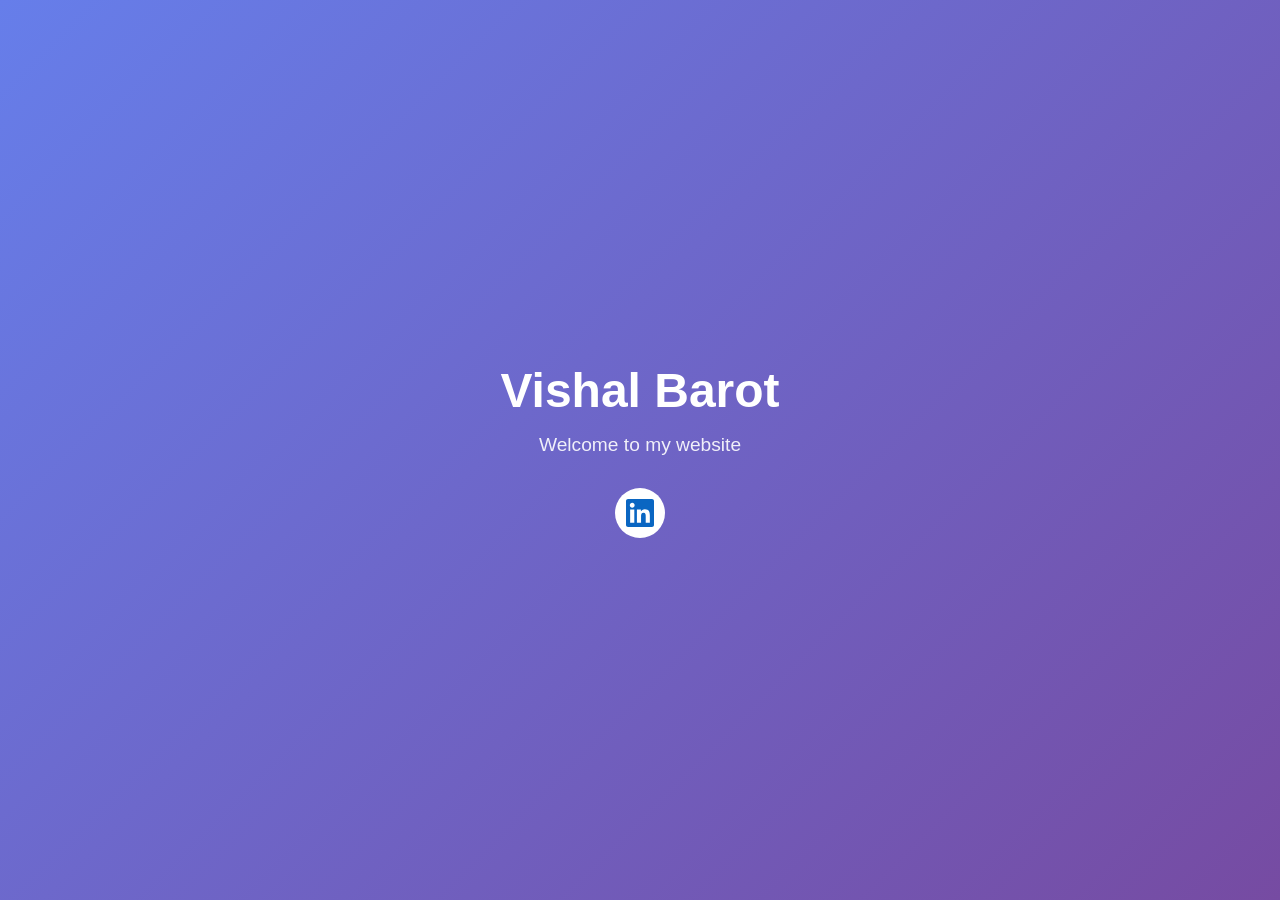
==== index.html @ 0df4ba6d "Add HTML website with LinkedIn link instead of README changes Co-authored-by: vlearner <17122778+vle" ====
<!DOCTYPE html>
<html lang="en">
<head>
    <meta charset="UTF-8">
    <meta name="viewport" content="width=device-width, initial-scale=1.0">
    <title>Vishal Barot</title>
    <style>
        * {
            margin: 0;
            padding: 0;
            box-sizing: border-box;
        }
        
        body {
            font-family: -apple-system, BlinkMacSystemFont, 'Segoe UI', Roboto, Oxygen, Ubuntu, Cantarell, sans-serif;
            min-height: 100vh;
            display: flex;
            flex-direction: column;
            align-items: center;
            justify-content: center;
            background: linear-gradient(135deg, #667eea 0%, #764ba2 100%);
            color: #fff;
        }
        
        .container {
            text-align: center;
            padding: 2rem;
        }
        
        h1 {
            font-size: 3rem;
            margin-bottom: 1rem;
        }
        
        p {
            font-size: 1.2rem;
            margin-bottom: 2rem;
            opacity: 0.9;
        }
        
        .social-links {
            display: flex;
            gap: 1rem;
            justify-content: center;
        }
        
        .social-links a {
            display: inline-flex;
            align-items: center;
            justify-content: center;
            width: 50px;
            height: 50px;
            border-radius: 50%;
            background-color: #fff;
            transition: transform 0.3s ease, box-shadow 0.3s ease;
        }
        
        .social-links a:hover {
            transform: translateY(-3px);
            box-shadow: 0 10px 20px rgba(0, 0, 0, 0.2);
        }
        
        .social-links img {
            width: 28px;
            height: 28px;
        }
    </style>
</head>
<body>
    <div class="container">
        <h1>Vishal Barot</h1>
        <p>Welcome to my website</p>
        
        <div class="social-links">
            <a href="https://www.linkedin.com/in/vishalhbarot/" target="_blank" rel="noopener noreferrer" title="Connect on LinkedIn">
                <svg xmlns="http://www.w3.org/2000/svg" viewBox="0 0 24 24" width="28" height="28" aria-label="LinkedIn">
                    <title>LinkedIn</title>
                    <path fill="#0A66C2" d="M20.447 20.452h-3.554v-5.569c0-1.328-.027-3.037-1.852-3.037-1.853 0-2.136 1.445-2.136 2.939v5.667H9.351V9h3.414v1.561h.046c.477-.9 1.637-1.85 3.37-1.85 3.601 0 4.267 2.37 4.267 5.455v6.286zM5.337 7.433c-1.144 0-2.063-.926-2.063-2.065 0-1.138.92-2.063 2.063-2.063 1.14 0 2.064.925 2.064 2.063 0 1.139-.925 2.065-2.064 2.065zm1.782 13.019H3.555V9h3.564v11.452zM22.225 0H1.771C.792 0 0 .774 0 1.729v20.542C0 23.227.792 24 1.771 24h20.451C23.2 24 24 23.227 24 22.271V1.729C24 .774 23.2 0 22.222 0h.003z"/>
                </svg>
            </a>
        </div>
    </div>
</body>
</html>
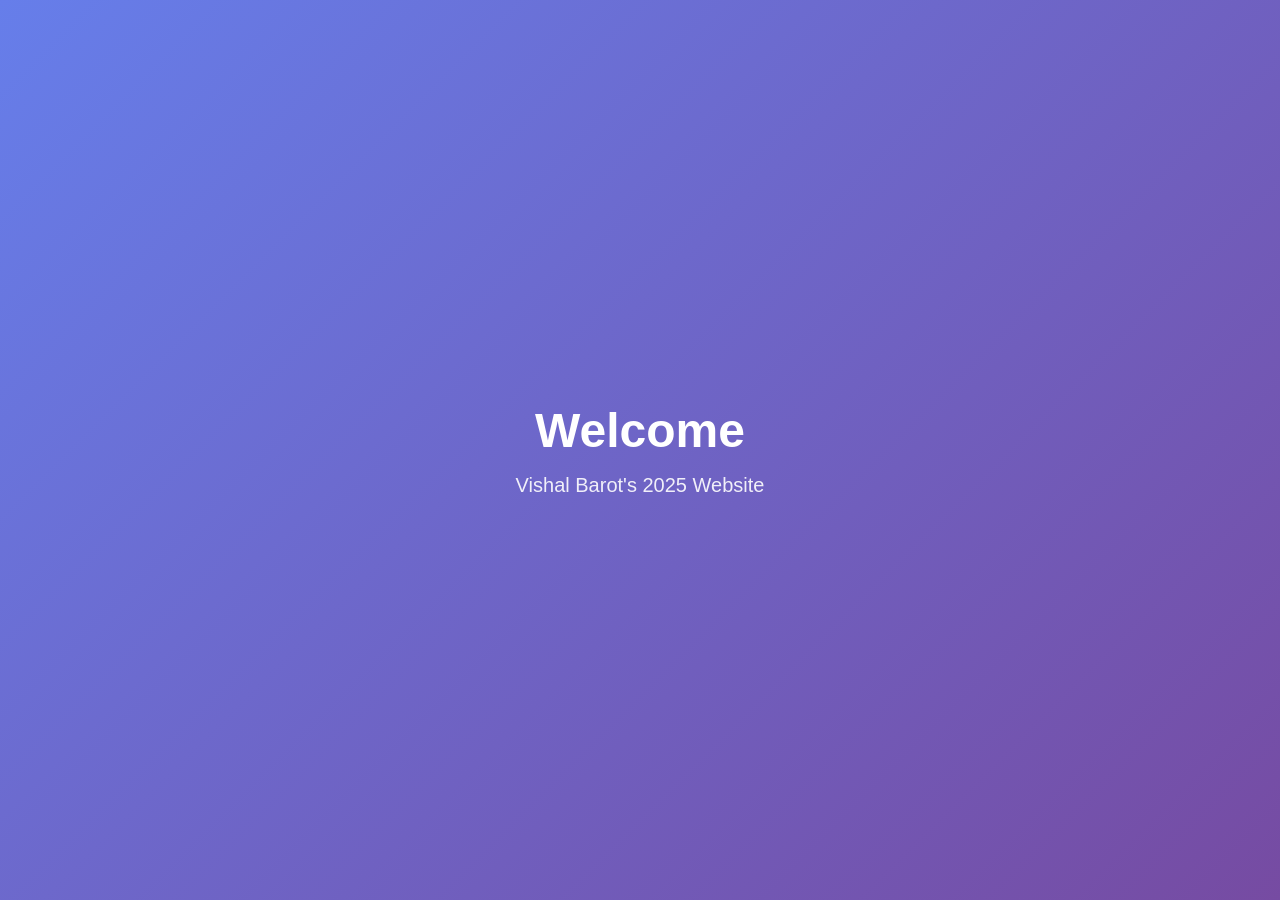
==== commit feb4fe22: "Add basic website structure and Vercel configuration for deployment Co-authored-by: vlearner <171227" ====
--- a/index.html
+++ b/index.html
@@ -3,82 +3,40 @@
 <head>
     <meta charset="UTF-8">
     <meta name="viewport" content="width=device-width, initial-scale=1.0">
-    <title>Vishal Barot</title>
+    <title>Vishal Barot - 2025 Website</title>
     <style>
         * {
             margin: 0;
             padding: 0;
             box-sizing: border-box;
         }
-        
         body {
             font-family: -apple-system, BlinkMacSystemFont, 'Segoe UI', Roboto, Oxygen, Ubuntu, Cantarell, sans-serif;
+            background: linear-gradient(135deg, #667eea 0%, #764ba2 100%);
             min-height: 100vh;
             display: flex;
-            flex-direction: column;
+            justify-content: center;
             align-items: center;
-            justify-content: center;
-            background: linear-gradient(135deg, #667eea 0%, #764ba2 100%);
             color: #fff;
         }
-        
         .container {
             text-align: center;
             padding: 2rem;
         }
-        
         h1 {
             font-size: 3rem;
             margin-bottom: 1rem;
         }
-        
         p {
-            font-size: 1.2rem;
-            margin-bottom: 2rem;
+            font-size: 1.25rem;
             opacity: 0.9;
-        }
-        
-        .social-links {
-            display: flex;
-            gap: 1rem;
-            justify-content: center;
-        }
-        
-        .social-links a {
-            display: inline-flex;
-            align-items: center;
-            justify-content: center;
-            width: 50px;
-            height: 50px;
-            border-radius: 50%;
-            background-color: #fff;
-            transition: transform 0.3s ease, box-shadow 0.3s ease;
-        }
-        
-        .social-links a:hover {
-            transform: translateY(-3px);
-            box-shadow: 0 10px 20px rgba(0, 0, 0, 0.2);
-        }
-        
-        .social-links img {
-            width: 28px;
-            height: 28px;
         }
     </style>
 </head>
 <body>
     <div class="container">
-        <h1>Vishal Barot</h1>
-        <p>Welcome to my website</p>
-        
-        <div class="social-links">
-            <a href="https://www.linkedin.com/in/vishalhbarot/" target="_blank" rel="noopener noreferrer" title="Connect on LinkedIn">
-                <svg xmlns="http://www.w3.org/2000/svg" viewBox="0 0 24 24" width="28" height="28" aria-label="LinkedIn">
-                    <title>LinkedIn</title>
-                    <path fill="#0A66C2" d="M20.447 20.452h-3.554v-5.569c0-1.328-.027-3.037-1.852-3.037-1.853 0-2.136 1.445-2.136 2.939v5.667H9.351V9h3.414v1.561h.046c.477-.9 1.637-1.85 3.37-1.85 3.601 0 4.267 2.37 4.267 5.455v6.286zM5.337 7.433c-1.144 0-2.063-.926-2.063-2.065 0-1.138.92-2.063 2.063-2.063 1.14 0 2.064.925 2.064 2.063 0 1.139-.925 2.065-2.064 2.065zm1.782 13.019H3.555V9h3.564v11.452zM22.225 0H1.771C.792 0 0 .774 0 1.729v20.542C0 23.227.792 24 1.771 24h20.451C23.2 24 24 23.227 24 22.271V1.729C24 .774 23.2 0 22.222 0h.003z"/>
-                </svg>
-            </a>
-        </div>
+        <h1>Welcome</h1>
+        <p>Vishal Barot's 2025 Website</p>
     </div>
 </body>
 </html>
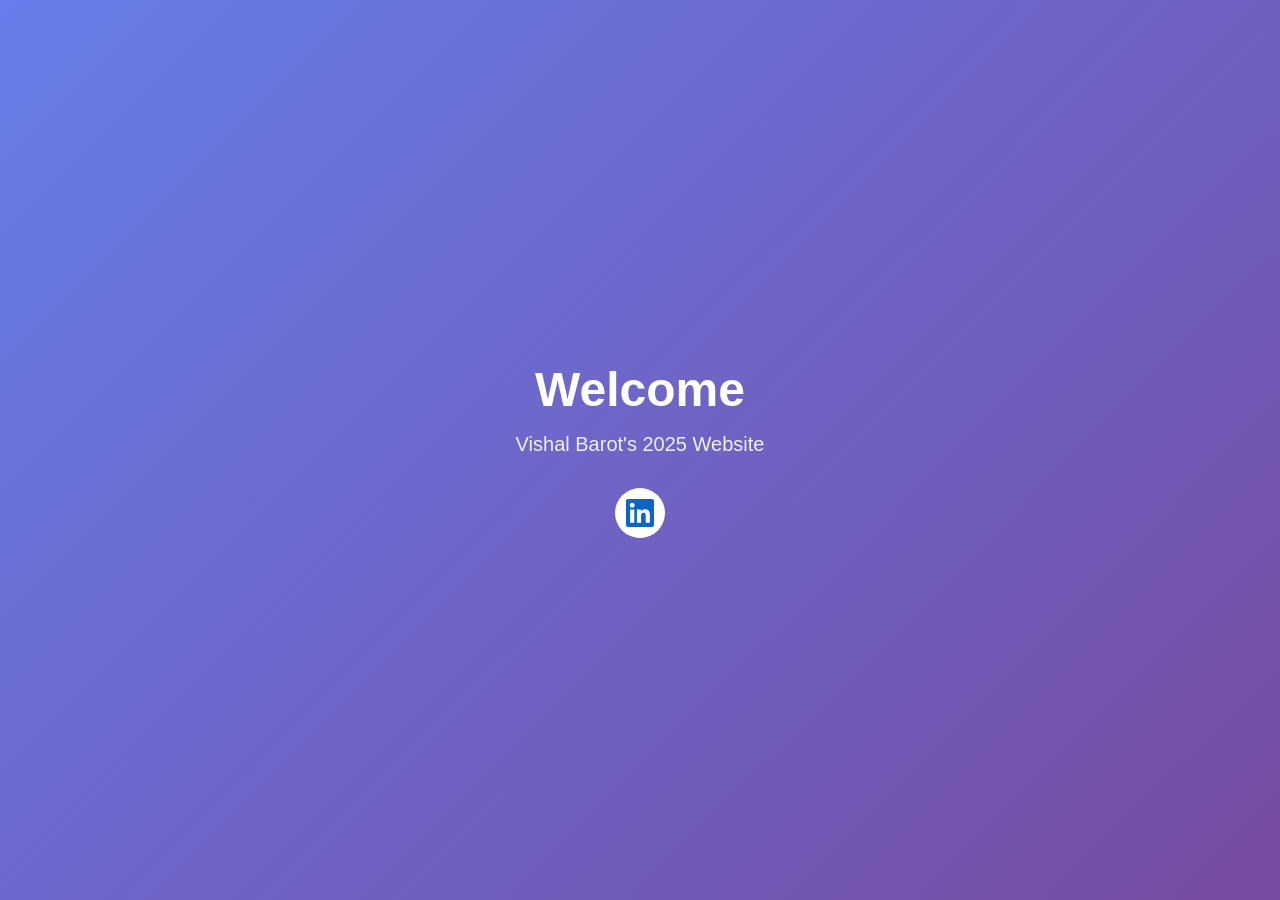
==== commit c5aee9ba: "Add LinkedIn link to index.html with improved accessibility Co-authored-by: vlearner <17122778+vlear" ====
--- a/index.html
+++ b/index.html
@@ -30,6 +30,30 @@
         p {
             font-size: 1.25rem;
             opacity: 0.9;
+            margin-bottom: 2rem;
+        }
+        .social-links {
+            display: flex;
+            gap: 1rem;
+            justify-content: center;
+        }
+        .social-links a {
+            display: inline-flex;
+            align-items: center;
+            justify-content: center;
+            width: 50px;
+            height: 50px;
+            border-radius: 50%;
+            background-color: #fff;
+            transition: transform 0.3s ease, box-shadow 0.3s ease;
+        }
+        .social-links a:hover {
+            transform: translateY(-3px);
+            box-shadow: 0 10px 20px rgba(0, 0, 0, 0.2);
+        }
+        .social-links svg {
+            width: 28px;
+            height: 28px;
         }
     </style>
 </head>
@@ -37,6 +61,14 @@
     <div class="container">
         <h1>Welcome</h1>
         <p>Vishal Barot's 2025 Website</p>
+        <div class="social-links">
+            <a href="https://www.linkedin.com/in/vishalhbarot/" target="_blank" rel="noopener noreferrer" aria-label="Connect on LinkedIn" title="Connect on LinkedIn">
+                <svg xmlns="http://www.w3.org/2000/svg" viewBox="0 0 24 24" role="img">
+                    <title>LinkedIn</title>
+                    <path fill="#0A66C2" d="M20.447 20.452h-3.554v-5.569c0-1.328-.027-3.037-1.852-3.037-1.853 0-2.136 1.445-2.136 2.939v5.667H9.351V9h3.414v1.561h.046c.477-.9 1.637-1.85 3.37-1.85 3.601 0 4.267 2.37 4.267 5.455v6.286zM5.337 7.433c-1.144 0-2.063-.926-2.063-2.065 0-1.138.92-2.063 2.063-2.063 1.14 0 2.064.925 2.064 2.063 0 1.139-.925 2.065-2.064 2.065zm1.782 13.019H3.555V9h3.564v11.452zM22.225 0H1.771C.792 0 0 .774 0 1.729v20.542C0 23.227.792 24 1.771 24h20.451C23.2 24 24 23.227 24 22.271V1.729C24 .774 23.2 0 22.222 0h.003z"/>
+                </svg>
+            </a>
+        </div>
     </div>
 </body>
 </html>
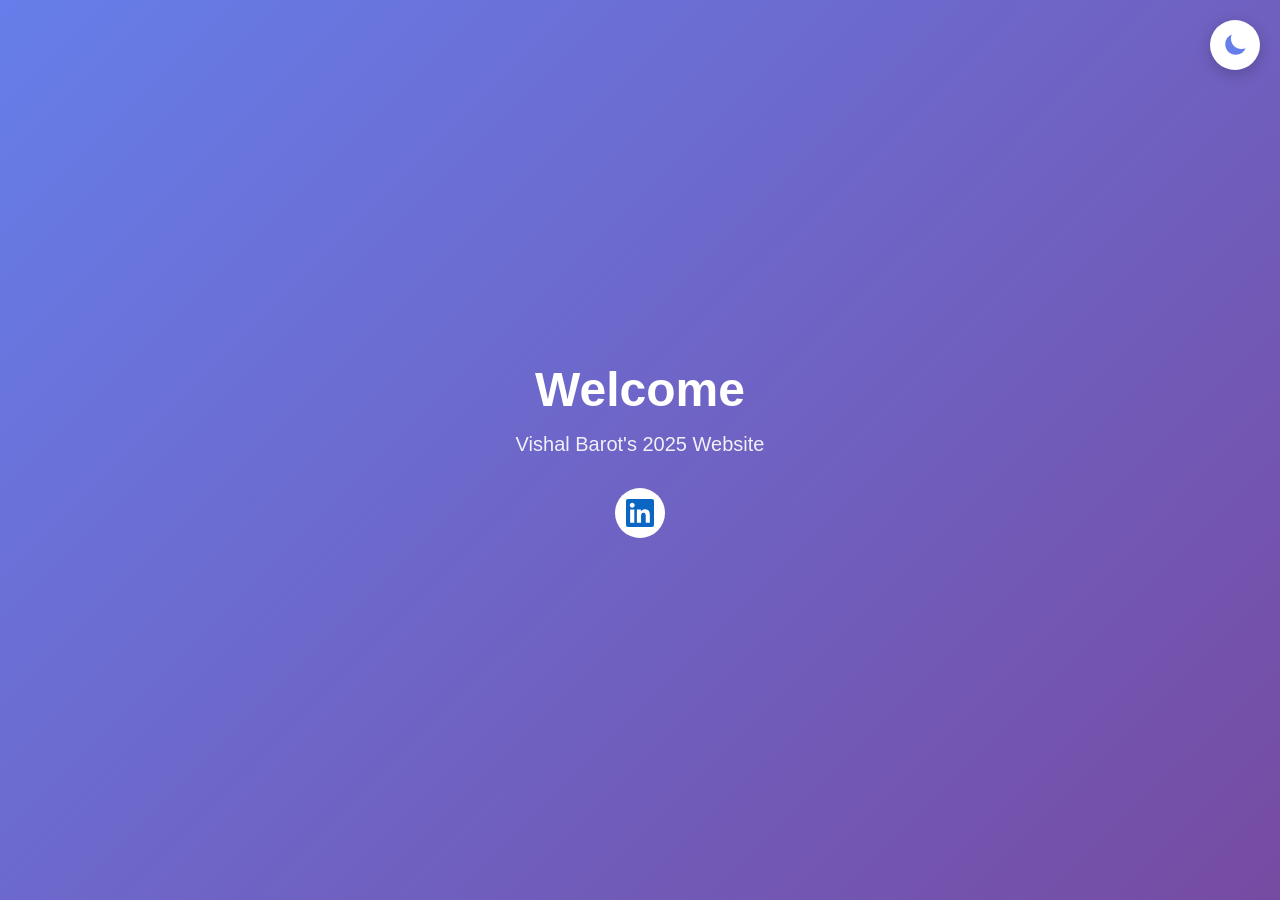
==== commit 3b25dc7f: "Add dark/light mode toggle with sun/moon icons Co-authored-by: vlearner <17122778+vlearner@users.nor" ====
--- a/index.html
+++ b/index.html
@@ -5,6 +5,22 @@
     <meta name="viewport" content="width=device-width, initial-scale=1.0">
     <title>Vishal Barot - 2025 Website</title>
     <style>
+        :root {
+            --bg-gradient-start: #667eea;
+            --bg-gradient-end: #764ba2;
+            --text-color: #fff;
+            --text-opacity: 0.9;
+            --social-bg: #fff;
+            --social-shadow: rgba(0, 0, 0, 0.2);
+        }
+        [data-theme="dark"] {
+            --bg-gradient-start: #1a1a2e;
+            --bg-gradient-end: #16213e;
+            --text-color: #e0e0e0;
+            --text-opacity: 0.85;
+            --social-bg: #2d2d44;
+            --social-shadow: rgba(0, 0, 0, 0.4);
+        }
         * {
             margin: 0;
             padding: 0;
@@ -12,12 +28,13 @@
         }
         body {
             font-family: -apple-system, BlinkMacSystemFont, 'Segoe UI', Roboto, Oxygen, Ubuntu, Cantarell, sans-serif;
-            background: linear-gradient(135deg, #667eea 0%, #764ba2 100%);
+            background: linear-gradient(135deg, var(--bg-gradient-start) 0%, var(--bg-gradient-end) 100%);
             min-height: 100vh;
             display: flex;
             justify-content: center;
             align-items: center;
-            color: #fff;
+            color: var(--text-color);
+            transition: background 0.4s ease, color 0.4s ease;
         }
         .container {
             text-align: center;
@@ -26,11 +43,13 @@
         h1 {
             font-size: 3rem;
             margin-bottom: 1rem;
+            transition: color 0.4s ease;
         }
         p {
             font-size: 1.25rem;
-            opacity: 0.9;
+            opacity: var(--text-opacity);
             margin-bottom: 2rem;
+            transition: opacity 0.4s ease;
         }
         .social-links {
             display: flex;
@@ -44,20 +63,87 @@
             width: 50px;
             height: 50px;
             border-radius: 50%;
-            background-color: #fff;
-            transition: transform 0.3s ease, box-shadow 0.3s ease;
+            background-color: var(--social-bg);
+            transition: transform 0.3s ease, box-shadow 0.3s ease, background-color 0.4s ease;
         }
         .social-links a:hover {
             transform: translateY(-3px);
-            box-shadow: 0 10px 20px rgba(0, 0, 0, 0.2);
+            box-shadow: 0 10px 20px var(--social-shadow);
         }
         .social-links svg {
             width: 28px;
             height: 28px;
         }
+        /* Theme toggle button */
+        .theme-toggle {
+            position: fixed;
+            top: 20px;
+            right: 20px;
+            width: 50px;
+            height: 50px;
+            border-radius: 50%;
+            border: none;
+            background-color: var(--social-bg);
+            cursor: pointer;
+            display: flex;
+            align-items: center;
+            justify-content: center;
+            box-shadow: 0 4px 15px var(--social-shadow);
+            transition: transform 0.3s ease, box-shadow 0.3s ease, background-color 0.4s ease;
+            z-index: 1000;
+        }
+        .theme-toggle:hover {
+            transform: scale(1.1);
+            box-shadow: 0 6px 20px var(--social-shadow);
+        }
+        .theme-toggle:focus {
+            outline: 3px solid var(--text-color);
+            outline-offset: 3px;
+        }
+        .theme-toggle:focus:not(:focus-visible) {
+            outline: none;
+        }
+        .theme-toggle:focus-visible {
+            outline: 3px solid var(--text-color);
+            outline-offset: 3px;
+        }
+        .theme-toggle svg {
+            width: 26px;
+            height: 26px;
+            transition: transform 0.4s ease, opacity 0.3s ease;
+        }
+        .theme-toggle .sun-icon {
+            display: none;
+            color: #f39c12;
+        }
+        .theme-toggle .moon-icon {
+            display: block;
+            color: #667eea;
+        }
+        [data-theme="dark"] .theme-toggle .sun-icon {
+            display: block;
+        }
+        [data-theme="dark"] .theme-toggle .moon-icon {
+            display: none;
+        }
+        .theme-toggle:active svg {
+            transform: rotate(30deg);
+        }
     </style>
 </head>
 <body>
+    <!-- Theme Toggle Button -->
+    <button class="theme-toggle" id="theme-toggle" aria-label="Toggle dark mode" title="Toggle dark/light mode">
+        <!-- Moon icon - shown in light mode (click to go dark) -->
+        <svg class="moon-icon" xmlns="http://www.w3.org/2000/svg" viewBox="0 0 24 24" fill="currentColor" aria-hidden="true">
+            <path d="M21.752 15.002A9.718 9.718 0 0118 15.75c-5.385 0-9.75-4.365-9.75-9.75 0-1.33.266-2.597.748-3.752A9.753 9.753 0 003 11.25C3 16.635 7.365 21 12.75 21a9.753 9.753 0 009.002-5.998z"/>
+        </svg>
+        <!-- Sun icon - shown in dark mode (click to go light) -->
+        <svg class="sun-icon" xmlns="http://www.w3.org/2000/svg" viewBox="0 0 24 24" fill="currentColor" aria-hidden="true">
+            <path d="M12 2.25a.75.75 0 01.75.75v2.25a.75.75 0 01-1.5 0V3a.75.75 0 01.75-.75zM7.5 12a4.5 4.5 0 119 0 4.5 4.5 0 01-9 0zM18.894 6.166a.75.75 0 00-1.06-1.06l-1.591 1.59a.75.75 0 101.06 1.061l1.591-1.59zM21.75 12a.75.75 0 01-.75.75h-2.25a.75.75 0 010-1.5H21a.75.75 0 01.75.75zM17.834 18.894a.75.75 0 001.06-1.06l-1.59-1.591a.75.75 0 10-1.061 1.06l1.59 1.591zM12 18a.75.75 0 01.75.75V21a.75.75 0 01-1.5 0v-2.25A.75.75 0 0112 18zM7.758 17.303a.75.75 0 00-1.061-1.06l-1.591 1.59a.75.75 0 001.06 1.061l1.591-1.59zM6 12a.75.75 0 01-.75.75H3a.75.75 0 010-1.5h2.25A.75.75 0 016 12zM6.697 7.757a.75.75 0 001.06-1.06l-1.59-1.591a.75.75 0 00-1.061 1.06l1.59 1.591z"/>
+        </svg>
+    </button>
+    
     <div class="container">
         <h1>Welcome</h1>
         <p>Vishal Barot's 2025 Website</p>
@@ -70,5 +156,50 @@
             </a>
         </div>
     </div>
+
+    <script>
+        (function() {
+            const themeToggle = document.getElementById('theme-toggle');
+            const html = document.documentElement;
+            
+            // Check for saved theme preference or default to light
+            const savedTheme = localStorage.getItem('theme') || 'light';
+            if (savedTheme === 'dark') {
+                html.setAttribute('data-theme', 'dark');
+            }
+            
+            // Update aria-label based on current theme
+            function updateAriaLabel() {
+                const isDark = html.getAttribute('data-theme') === 'dark';
+                themeToggle.setAttribute('aria-label', isDark ? 'Switch to light mode' : 'Switch to dark mode');
+            }
+            
+            // Initialize aria-label
+            updateAriaLabel();
+            
+            // Toggle theme on button click
+            themeToggle.addEventListener('click', function() {
+                const isDark = html.getAttribute('data-theme') === 'dark';
+                
+                if (isDark) {
+                    html.removeAttribute('data-theme');
+                    localStorage.setItem('theme', 'light');
+                } else {
+                    html.setAttribute('data-theme', 'dark');
+                    localStorage.setItem('theme', 'dark');
+                }
+                
+                updateAriaLabel();
+            });
+            
+            // Handle keyboard accessibility
+            themeToggle.addEventListener('keydown', function(e) {
+                if (e.key === 'Enter' || e.key === ' ') {
+                    e.preventDefault();
+                    themeToggle.click();
+                }
+            });
+        })();
+    </script>
 </body>
 </html>
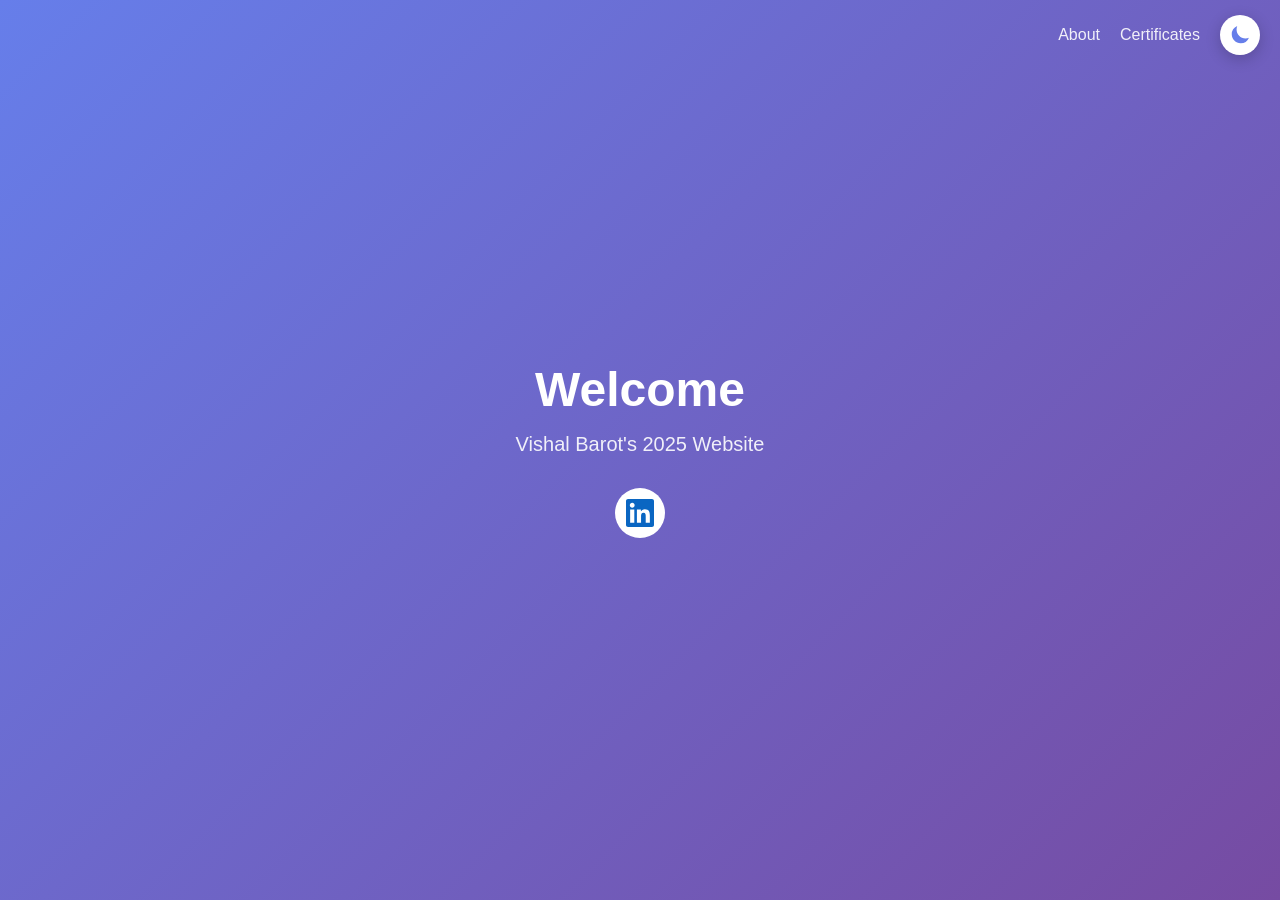
==== commit 3af551ba: "Add navigation bar with dark/light toggle to certified and about pages Co-authored-by: vlearner <171" ====
--- a/index.html
+++ b/index.html
@@ -74,13 +74,39 @@
             width: 28px;
             height: 28px;
         }
+        /* Navigation bar */
+        .navbar {
+            position: fixed;
+            top: 0;
+            left: 0;
+            right: 0;
+            display: flex;
+            justify-content: flex-end;
+            align-items: center;
+            padding: 15px 20px;
+            gap: 20px;
+            z-index: 1000;
+        }
+        .nav-links {
+            display: flex;
+            gap: 20px;
+            align-items: center;
+        }
+        .nav-links a {
+            color: var(--text-color);
+            text-decoration: none;
+            font-size: 1rem;
+            font-weight: 500;
+            opacity: 0.9;
+            transition: opacity 0.3s ease, color 0.4s ease;
+        }
+        .nav-links a:hover {
+            opacity: 1;
+        }
         /* Theme toggle button */
         .theme-toggle {
-            position: fixed;
-            top: 20px;
-            right: 20px;
-            width: 50px;
-            height: 50px;
+            width: 40px;
+            height: 40px;
             border-radius: 50%;
             border: none;
             background-color: var(--social-bg);
@@ -90,7 +116,6 @@
             justify-content: center;
             box-shadow: 0 4px 15px var(--social-shadow);
             transition: transform 0.3s ease, box-shadow 0.3s ease, background-color 0.4s ease;
-            z-index: 1000;
         }
         .theme-toggle:hover {
             transform: scale(1.1);
@@ -108,8 +133,8 @@
             outline-offset: 3px;
         }
         .theme-toggle svg {
-            width: 26px;
-            height: 26px;
+            width: 22px;
+            height: 22px;
             transition: transform 0.4s ease, opacity 0.3s ease;
         }
         .theme-toggle .sun-icon {
@@ -132,17 +157,23 @@
     </style>
 </head>
 <body>
-    <!-- Theme Toggle Button -->
-    <button class="theme-toggle" id="theme-toggle" aria-label="Toggle dark mode" title="Toggle dark/light mode">
-        <!-- Moon icon - shown in light mode (click to go dark) -->
-        <svg class="moon-icon" xmlns="http://www.w3.org/2000/svg" viewBox="0 0 24 24" fill="currentColor" aria-hidden="true">
-            <path d="M21.752 15.002A9.718 9.718 0 0118 15.75c-5.385 0-9.75-4.365-9.75-9.75 0-1.33.266-2.597.748-3.752A9.753 9.753 0 003 11.25C3 16.635 7.365 21 12.75 21a9.753 9.753 0 009.002-5.998z"/>
-        </svg>
-        <!-- Sun icon - shown in dark mode (click to go light) -->
-        <svg class="sun-icon" xmlns="http://www.w3.org/2000/svg" viewBox="0 0 24 24" fill="currentColor" aria-hidden="true">
-            <path d="M12 2.25a.75.75 0 01.75.75v2.25a.75.75 0 01-1.5 0V3a.75.75 0 01.75-.75zM7.5 12a4.5 4.5 0 119 0 4.5 4.5 0 01-9 0zM18.894 6.166a.75.75 0 00-1.06-1.06l-1.591 1.59a.75.75 0 101.06 1.061l1.591-1.59zM21.75 12a.75.75 0 01-.75.75h-2.25a.75.75 0 010-1.5H21a.75.75 0 01.75.75zM17.834 18.894a.75.75 0 001.06-1.06l-1.59-1.591a.75.75 0 10-1.061 1.06l1.59 1.591zM12 18a.75.75 0 01.75.75V21a.75.75 0 01-1.5 0v-2.25A.75.75 0 0112 18zM7.758 17.303a.75.75 0 00-1.061-1.06l-1.591 1.59a.75.75 0 001.06 1.061l1.591-1.59zM6 12a.75.75 0 01-.75.75H3a.75.75 0 010-1.5h2.25A.75.75 0 016 12zM6.697 7.757a.75.75 0 001.06-1.06l-1.59-1.591a.75.75 0 00-1.061 1.06l1.59 1.591z"/>
-        </svg>
-    </button>
+    <!-- Navigation Bar -->
+    <nav class="navbar">
+        <div class="nav-links">
+            <a href="index.html">About</a>
+            <a href="certificates.html">Certificates</a>
+        </div>
+        <button class="theme-toggle" id="theme-toggle" aria-label="Toggle dark mode" title="Toggle dark/light mode">
+            <!-- Moon icon - shown in light mode (click to go dark) -->
+            <svg class="moon-icon" xmlns="http://www.w3.org/2000/svg" viewBox="0 0 24 24" fill="currentColor" aria-hidden="true">
+                <path d="M21.752 15.002A9.718 9.718 0 0118 15.75c-5.385 0-9.75-4.365-9.75-9.75 0-1.33.266-2.597.748-3.752A9.753 9.753 0 003 11.25C3 16.635 7.365 21 12.75 21a9.753 9.753 0 009.002-5.998z"/>
+            </svg>
+            <!-- Sun icon - shown in dark mode (click to go light) -->
+            <svg class="sun-icon" xmlns="http://www.w3.org/2000/svg" viewBox="0 0 24 24" fill="currentColor" aria-hidden="true">
+                <path d="M12 2.25a.75.75 0 01.75.75v2.25a.75.75 0 01-1.5 0V3a.75.75 0 01.75-.75zM7.5 12a4.5 4.5 0 119 0 4.5 4.5 0 01-9 0zM18.894 6.166a.75.75 0 00-1.06-1.06l-1.591 1.59a.75.75 0 101.06 1.061l1.591-1.59zM21.75 12a.75.75 0 01-.75.75h-2.25a.75.75 0 010-1.5H21a.75.75 0 01.75.75zM17.834 18.894a.75.75 0 001.06-1.06l-1.59-1.591a.75.75 0 10-1.061 1.06l1.59 1.591zM12 18a.75.75 0 01.75.75V21a.75.75 0 01-1.5 0v-2.25A.75.75 0 0112 18zM7.758 17.303a.75.75 0 00-1.061-1.06l-1.591 1.59a.75.75 0 001.06 1.061l1.591-1.59zM6 12a.75.75 0 01-.75.75H3a.75.75 0 010-1.5h2.25A.75.75 0 016 12zM6.697 7.757a.75.75 0 001.06-1.06l-1.59-1.591a.75.75 0 00-1.061 1.06l1.59 1.591z"/>
+            </svg>
+        </button>
+    </nav>
     
     <div class="container">
         <h1>Welcome</h1>
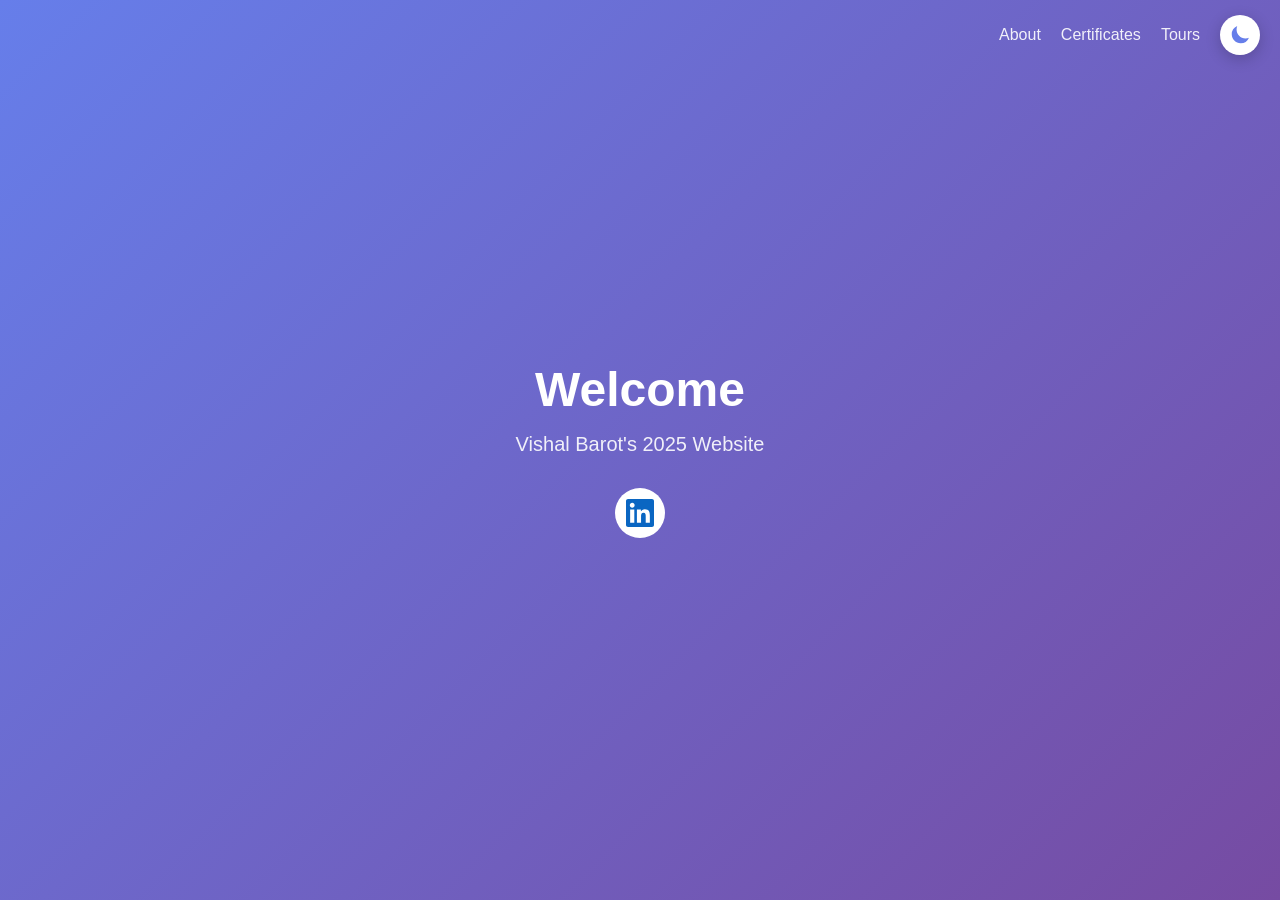
==== commit c9976ceb: "Create tours page with language switcher and service modals Co-authored-by: vlearner <17122778+vlear" ====
--- a/index.html
+++ b/index.html
@@ -121,13 +121,6 @@
             transform: scale(1.1);
             box-shadow: 0 6px 20px var(--social-shadow);
         }
-        .theme-toggle:focus {
-            outline: 3px solid var(--text-color);
-            outline-offset: 3px;
-        }
-        .theme-toggle:focus:not(:focus-visible) {
-            outline: none;
-        }
         .theme-toggle:focus-visible {
             outline: 3px solid var(--text-color);
             outline-offset: 3px;
@@ -162,6 +155,7 @@
         <div class="nav-links">
             <a href="index.html">About</a>
             <a href="certificates.html">Certificates</a>
+            <a href="tours.html">Tours</a>
         </div>
         <button class="theme-toggle" id="theme-toggle" aria-label="Toggle dark mode" title="Toggle dark/light mode">
             <!-- Moon icon - shown in light mode (click to go dark) -->
@@ -193,8 +187,25 @@
             const themeToggle = document.getElementById('theme-toggle');
             const html = document.documentElement;
             
+            // Helper function to safely access localStorage
+            function getStoredTheme() {
+                try {
+                    return localStorage.getItem('theme');
+                } catch (e) {
+                    return null;
+                }
+            }
+            
+            function setStoredTheme(theme) {
+                try {
+                    localStorage.setItem('theme', theme);
+                } catch (e) {
+                    // localStorage not available, ignore
+                }
+            }
+            
             // Check for saved theme preference or default to light
-            const savedTheme = localStorage.getItem('theme') || 'light';
+            const savedTheme = getStoredTheme() || 'light';
             if (savedTheme === 'dark') {
                 html.setAttribute('data-theme', 'dark');
             }
@@ -214,21 +225,13 @@
                 
                 if (isDark) {
                     html.removeAttribute('data-theme');
-                    localStorage.setItem('theme', 'light');
+                    setStoredTheme('light');
                 } else {
                     html.setAttribute('data-theme', 'dark');
-                    localStorage.setItem('theme', 'dark');
+                    setStoredTheme('dark');
                 }
                 
                 updateAriaLabel();
-            });
-            
-            // Handle keyboard accessibility
-            themeToggle.addEventListener('keydown', function(e) {
-                if (e.key === 'Enter' || e.key === ' ') {
-                    e.preventDefault();
-                    themeToggle.click();
-                }
             });
         })();
     </script>
